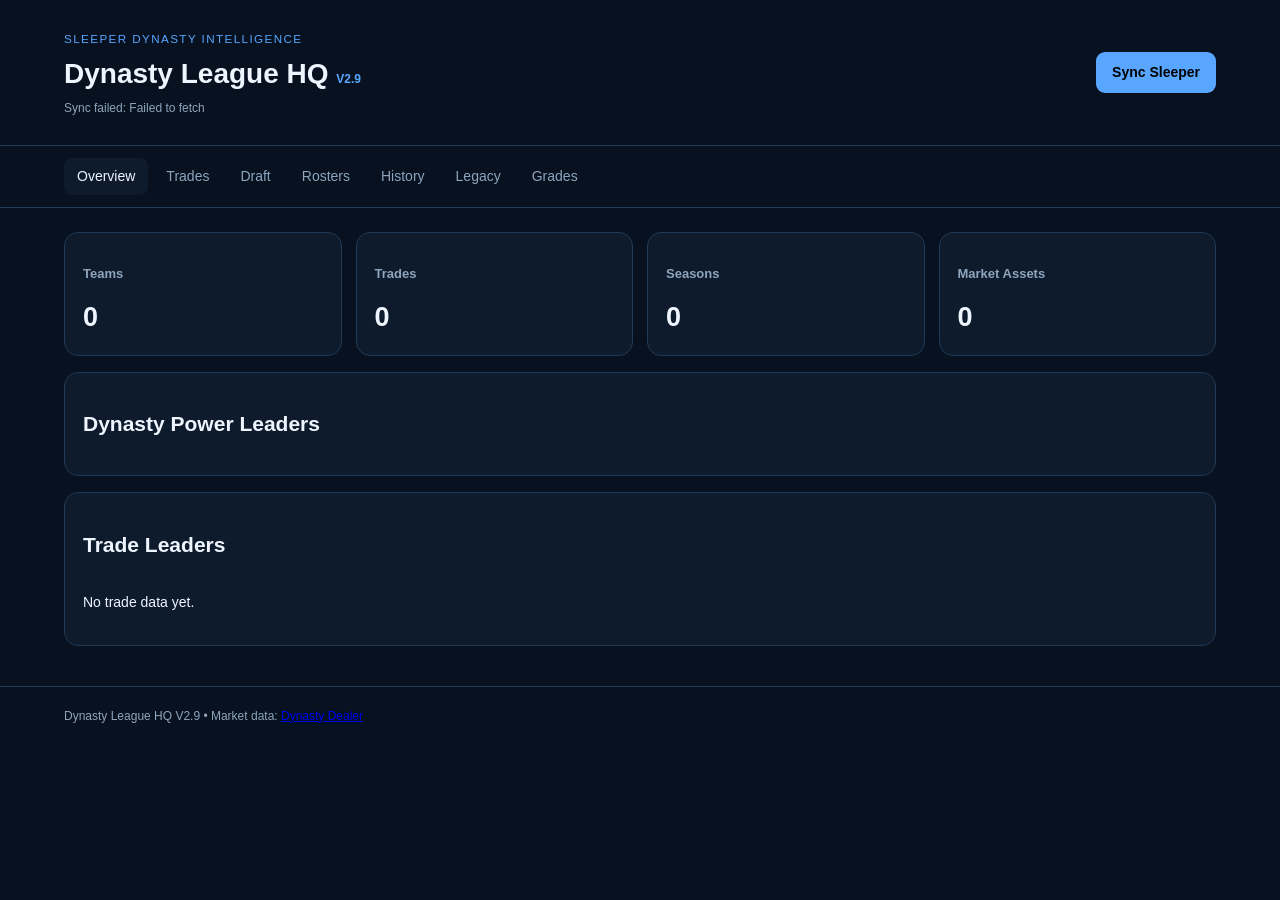
==== index.html @ b4f4b1c8 "Add files via upload" ====
<!doctype html>
<html lang="en">
<head>
<meta charset="utf-8">
<meta name="viewport" content="width=device-width,initial-scale=1">
<title>Dynasty League HQ — V2.9</title>
<link rel="stylesheet" href="styles.css?v=2.9">
</head>
<body>
<header>
  <div>
    <small>SLEEPER DYNASTY INTELLIGENCE</small>
    <h1>Dynasty League HQ <span>V2.9</span></h1>
    <div id="status">Ready to sync.</div>
  </div>
  <button id="sync">Sync Sleeper</button>
</header>
<nav>
  <button data-tab="overview">Overview</button>
  <button data-tab="trades">Trades</button>
  <button data-tab="draft">Draft</button>
  <button data-tab="rosters">Rosters</button>
  <button data-tab="history">History</button><button data-tab="legacy">Legacy</button>
  <button data-tab="grades">Grades</button>
</nav>
<main id="app"></main>
<footer>Dynasty League HQ V2.9 • Market data: <a href="https://www.dynastydealer.com/" target="_blank">Dynasty Dealer</a></footer>
<script src="app.js?v=2.9"></script>
</body>
</html>
---- styles.css ----
:root{--bg:#07111f;--panel:#0d1b2d;--line:#213a55;--text:#eef5ff;--muted:#8ea5bd;--accent:#58a6ff}*{box-sizing:border-box}body{margin:0;background:var(--bg);color:var(--text);font:14px/1.5 -apple-system,BlinkMacSystemFont,"Segoe UI",sans-serif}header{padding:28px 5%;display:flex;justify-content:space-between;align-items:center;border-bottom:1px solid var(--line)}small{color:var(--accent);letter-spacing:.12em}h1{margin:4px 0}h1 span{font-size:12px;color:var(--accent)}#status,.muted{color:var(--muted);font-size:12px}button{font:inherit}#sync{background:var(--accent);border:0;border-radius:9px;padding:10px 16px;font-weight:800}nav{display:flex;gap:5px;padding:12px 5%;overflow:auto;border-bottom:1px solid var(--line)}nav button{background:transparent;border:0;color:var(--muted);padding:8px 13px;border-radius:8px}nav button.active{background:var(--panel);color:var(--text)}main{max-width:1280px;margin:auto;padding:24px 5%}.grid{display:grid;grid-template-columns:repeat(4,1fr);gap:14px}.card,.panel,.trade{background:var(--panel);border:1px solid var(--line);border-radius:14px;padding:18px;margin-bottom:16px}.card h3{color:var(--muted);font-size:13px}.metric{font-size:27px;font-weight:800}.notice{background:#0b2137;border:1px solid #1c4568;border-radius:10px;padding:12px;margin:12px 0}.table{width:100%;border-collapse:collapse}.table th,.table td{padding:9px;border-bottom:1px solid var(--line);text-align:left}.table th{color:var(--muted);font-size:11px}.sides{display:grid;grid-template-columns:1fr 1fr;gap:14px}.side{background:#091827;border:1px solid var(--line);border-radius:12px;padding:15px}.side h3{display:flex;justify-content:space-between;margin-top:0}.grade{padding:5px 9px;border-radius:8px;background:#17334d;font-weight:900}.asset{display:flex;justify-content:space-between;padding:6px 0;border-bottom:1px solid #152b41}.label{font-size:11px;color:var(--muted);text-transform:uppercase;margin-top:12px}.bar{height:7px;background:#14283c;border-radius:99px;margin-top:12px}.bar i{display:block;height:100%;background:var(--accent);border-radius:99px}.pill{border:1px solid #31516e;border-radius:99px;padding:3px 8px;font-size:11px;color:#b9cee3}footer{border-top:1px solid var(--line);padding:20px 5%;color:var(--muted);font-size:12px}@media(max-width:800px){.grid{grid-template-columns:1fr 1fr}.sides{grid-template-columns:1fr}}@media(max-width:500px){.grid{grid-template-columns:1fr}}

/* V2.3 analytics */
.rank-grid{display:grid;grid-template-columns:repeat(auto-fit,minmax(220px,1fr));gap:14px;margin-top:14px}
.rank-card{border:1px solid #2a3342;border-radius:14px;padding:16px;background:#111720}
.rank-num{font-size:12px;color:#8fa0b8;text-transform:uppercase;letter-spacing:.08em}
.rank-score{font-size:30px;font-weight:800;margin:5px 0}
.trade-summary{display:grid;grid-template-columns:1fr auto 1fr;gap:14px;align-items:stretch;margin-top:14px}
.trade-arrow{display:flex;align-items:center;justify-content:center;font-size:22px;color:#7f8da3}
.summary-box{border:1px solid #2a3342;border-radius:12px;padding:13px;background:#0f151d}
.summary-title{display:flex;justify-content:space-between;gap:8px;align-items:center}
.summary-stat{display:flex;justify-content:space-between;margin-top:8px;color:#b8c3d2}
.delta-pos{color:#65d48a}.delta-neg{color:#ff7d7d}
.explain{margin-top:12px;padding:10px 12px;border-radius:10px;background:#0c1219;color:#b8c3d2;font-size:13px}
.power-table{width:100%;border-collapse:collapse;margin-top:10px}
.power-table th,.power-table td{padding:10px;border-bottom:1px solid #27303d;text-align:left}
.power-table th{color:#8fa0b8;font-size:12px;text-transform:uppercase}
@media(max-width:720px){.trade-summary{grid-template-columns:1fr}.trade-arrow{transform:rotate(90deg)}}


/* V2.3.1 — visible trade explanation block */
.explain{
  display:block !important;
  margin-top:14px !important;
  margin-bottom:10px !important;
  padding:14px 15px !important;
  border:1px solid #3a4658 !important;
  border-radius:12px !important;
  background:#141c27 !important;
  color:#eef3f8 !important;
  font-size:14px !important;
  line-height:1.55 !important;
}
.explain::before{
  content:"WHY THIS GRADE";
  display:block;
  margin-bottom:7px;
  font-size:10px;
  font-weight:900;
  letter-spacing:.11em;
  color:#92a6bf;
}


/* V2.4 — roster intelligence */
.team-rankings{display:grid;grid-template-columns:repeat(auto-fit,minmax(240px,1fr));gap:14px}
.team-card{border:1px solid #2b3748;border-radius:14px;background:#101722;padding:16px}
.team-card h3{margin:0 0 4px;display:flex;justify-content:space-between;gap:10px;align-items:center}
.team-score{font-size:30px;font-weight:900;margin:8px 0}
.window{display:inline-block;border:1px solid #3a4c61;border-radius:999px;padding:3px 8px;font-size:11px;color:#b8c8da}
.analytics-grid{display:grid;grid-template-columns:repeat(4,1fr);gap:10px;margin-top:12px}
.analytics-stat{border:1px solid #263243;border-radius:10px;padding:10px;background:#0c131c}
.analytics-stat span{display:block;color:#8fa0b8;font-size:11px;text-transform:uppercase;letter-spacing:.05em}
.analytics-stat b{display:block;margin-top:3px;font-size:16px}
.pos-grid{display:grid;grid-template-columns:repeat(4,1fr);gap:8px;margin-top:12px}
.pos-box{border:1px solid #283545;border-radius:10px;padding:10px;background:#0c131c}
.pos-box strong{display:block;font-size:15px}.pos-box small{color:#8fa0b8}
.strength{color:#65d48a}.weakness{color:#ff8d8d}.neutral{color:#b9c5d4}
.rec{margin-top:12px;border-left:3px solid #4d6a89;padding:10px 12px;background:#0c131c;border-radius:0 9px 9px 0;color:#c8d3df}
.capital-row{display:flex;justify-content:space-between;gap:10px;padding:7px 0;border-bottom:1px solid #24303f}
.capital-chip{display:inline-block;border:1px solid #34475d;border-radius:999px;padding:2px 7px;font-size:11px;margin:2px;color:#b9c9da}
.power-rank{font-size:12px;color:#8fa0b8;text-transform:uppercase;letter-spacing:.07em}
@media(max-width:900px){.analytics-grid,.pos-grid{grid-template-columns:repeat(2,1fr)}}
@media(max-width:520px){.analytics-grid,.pos-grid{grid-template-columns:1fr}}


/* V2.5 — Draft Intelligence */
.draft-board{display:grid;gap:12px}
.draft-pick{border:1px solid #2b3748;border-radius:14px;background:#101722;padding:15px}
.draft-head{display:flex;justify-content:space-between;gap:10px;align-items:flex-start}
.draft-head h3{margin:0}
.pick-badge{display:inline-block;border:1px solid #3a4e65;border-radius:999px;padding:3px 8px;font-size:11px;color:#b9cadb}
.draft-grade{font-size:22px;font-weight:900}
.draft-metrics{display:grid;grid-template-columns:repeat(4,1fr);gap:8px;margin-top:12px}
.draft-metric{background:#0c131c;border:1px solid #263243;border-radius:10px;padding:9px}
.draft-metric small{display:block;color:#8fa0b8;text-transform:uppercase;font-size:10px}
.draft-metric b{display:block;margin-top:3px}
.draft-note{margin-top:10px;padding:10px 12px;background:#0c131c;border-left:3px solid #486787;border-radius:0 9px 9px 0;color:#c7d2df}
.draft-summary-grid{display:grid;grid-template-columns:repeat(auto-fit,minmax(220px,1fr));gap:12px}
.draft-summary-card{background:#101722;border:1px solid #2b3748;border-radius:14px;padding:15px}
.draft-summary-card h3{margin:0 0 6px}
.draft-rank{font-size:11px;color:#8fa0b8;text-transform:uppercase}
.draft-score{font-size:28px;font-weight:900}
@media(max-width:800px){.draft-metrics{grid-template-columns:repeat(2,1fr)}}
@media(max-width:500px){.draft-metrics{grid-template-columns:1fr}}


/* V2.6 — League Legacy & Manager Analytics */
.legacy-grid{display:grid;grid-template-columns:repeat(auto-fit,minmax(250px,1fr));gap:14px}
.legacy-card{background:#101722;border:1px solid #2b3748;border-radius:14px;padding:16px}
.legacy-card h3{margin:2px 0 8px}
.legacy-rank{font-size:11px;color:#8fa0b8;text-transform:uppercase;letter-spacing:.08em}
.legacy-score{font-size:34px;font-weight:900;line-height:1}
.legacy-components{display:grid;grid-template-columns:repeat(4,1fr);gap:7px;margin-top:12px}
.legacy-component{background:#0c131c;border:1px solid #263243;border-radius:9px;padding:8px;text-align:center}
.legacy-component small{display:block;color:#8fa0b8;font-size:9px;text-transform:uppercase}
.legacy-component b{display:block;margin-top:2px}
.awards{display:grid;grid-template-columns:repeat(auto-fit,minmax(210px,1fr));gap:12px}
.award{background:#101722;border:1px solid #2b3748;border-radius:14px;padding:15px}
.award-label{font-size:10px;color:#8fa0b8;text-transform:uppercase;letter-spacing:.08em}
.award-name{font-size:18px;font-weight:800;margin-top:4px}
.record-table{width:100%;border-collapse:collapse}.record-table th,.record-table td{padding:9px;border-bottom:1px solid #27303d;text-align:left}.record-table th{font-size:11px;color:#8fa0b8;text-transform:uppercase}
.manager-detail{margin-top:10px;padding:10px;background:#0c131c;border-radius:10px;color:#c5d0dc}
@media(max-width:700px){.legacy-components{grid-template-columns:repeat(2,1fr)}}

/* V2.7 */
.filter-bar{display:flex;gap:10px;flex-wrap:wrap;margin:12px 0 18px}.filter-bar select,.filter-bar button{background:#0c131c;color:#eef5ff;border:1px solid #314156;border-radius:9px;padding:9px}.team-selector{display:flex;gap:8px;overflow-x:auto;padding:4px 0 14px}.team-select-btn{min-width:145px;text-align:left;background:#101722!important;color:#eef5ff!important;border:1px solid #2b3748!important;border-radius:12px!important;padding:11px!important}.team-select-btn.active{border-color:#58a6ff!important;background:#12233a!important}.team-select-btn small{display:block;color:#8fa0b8}.team-detail{background:#0d1b2d;border:1px solid #2b3748;border-radius:14px;padding:18px}.position-rank{display:flex;justify-content:space-between;gap:10px;padding:10px 0;border-bottom:1px solid #263243}.position-label{font-weight:800}.position-desc{color:#8fa0b8;font-size:12px}.win-score{font-size:36px;font-weight:900}.outlook-box{margin-top:14px;border:1px solid #314156;border-radius:12px;padding:13px;background:#0c131c}.filter-count{color:#8fa0b8;font-size:12px}

/* V2.8 Player Intelligence */
.data-health{display:grid;grid-template-columns:repeat(auto-fit,minmax(180px,1fr));gap:10px;margin:12px 0 18px}.data-health-card{background:#0c131c;border:1px solid #293646;border-radius:11px;padding:11px}.data-health-card small{display:block;color:#8fa0b8;text-transform:uppercase;font-size:10px}.data-health-card b{display:block;margin-top:4px}.player-intel-table{width:100%;border-collapse:collapse}.player-intel-table th,.player-intel-table td{padding:9px;border-bottom:1px solid #27303d;text-align:left}.player-intel-table th{font-size:11px;color:#8fa0b8;text-transform:uppercase}.role-chip{display:inline-block;border:1px solid #384a60;border-radius:999px;padding:2px 7px;font-size:11px}.tier-elite{color:#65d48a}.tier-starter{color:#9bc2ff}.tier-flex{color:#e7ce83}.tier-depth{color:#a6b2c2}.tier-fringe{color:#ff9090}.source-note{font-size:12px;color:#8fa0b8;margin-top:8px}

/* V2.8.1 */
.rank-gate-note{margin-top:10px;padding:10px 12px;border:1px solid #324359;border-radius:10px;background:#0b141f;color:#aebed0}
.api-setup{background:#111a25;border:1px solid #34465c;border-radius:12px;padding:14px;margin-top:14px}
.api-setup code{color:#9fc6ff}

/* V2.9 Full Player Intelligence */
.coverage-grid{display:grid;grid-template-columns:repeat(auto-fit,minmax(170px,1fr));gap:10px;margin:12px 0}
.coverage-card{background:#0c131c;border:1px solid #2c394a;border-radius:10px;padding:10px}
.coverage-card small{display:block;color:#8fa0b8;font-size:10px;text-transform:uppercase}
.coverage-card b{display:block;margin-top:3px;font-size:17px}
.ecr-chip{display:inline-block;border:1px solid #40516a;border-radius:999px;padding:2px 7px;font-size:11px;color:#b7cae0}
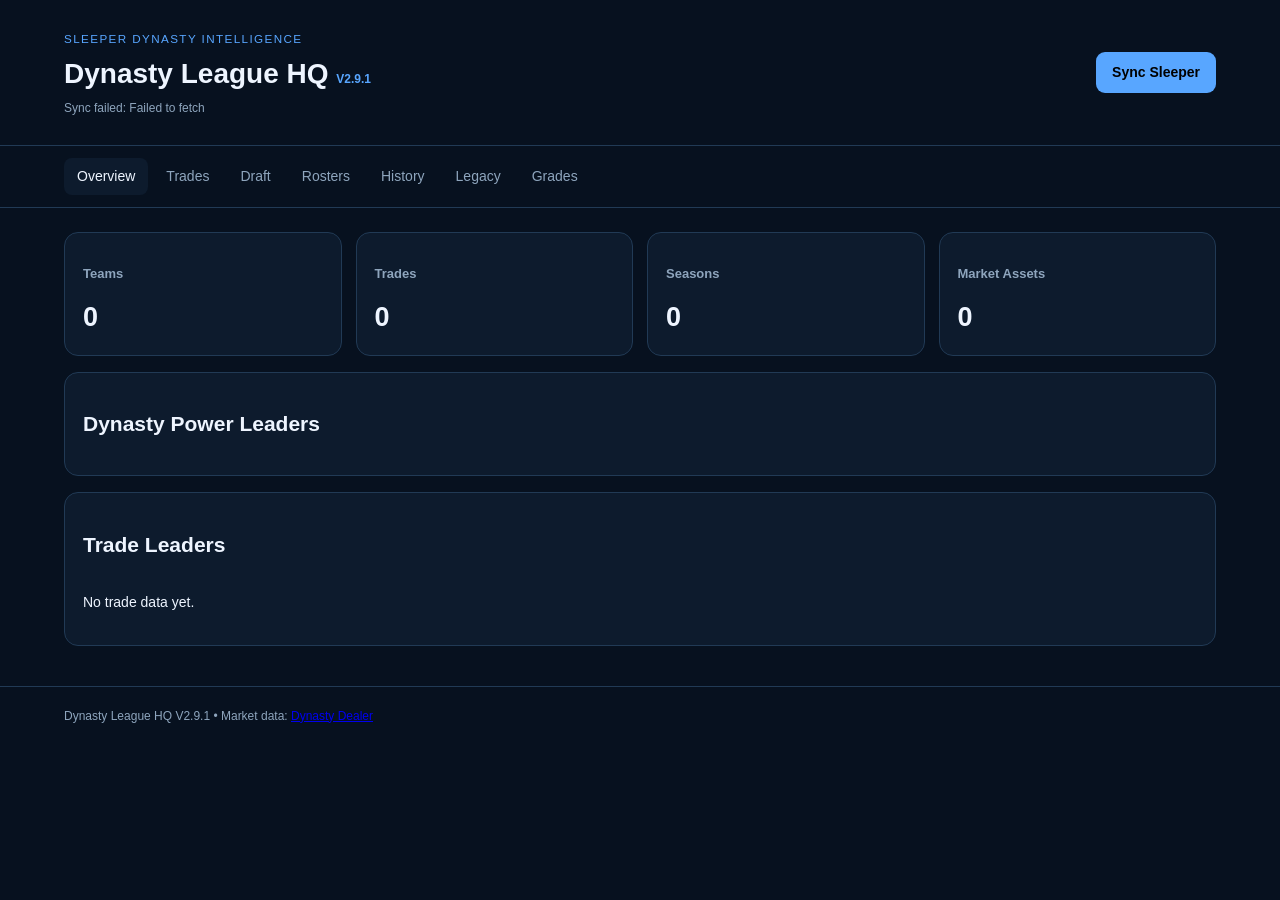
==== commit bc0745a1: "Add files via upload" ====
--- a/index.html
+++ b/index.html
@@ -3,14 +3,14 @@
 <head>
 <meta charset="utf-8">
 <meta name="viewport" content="width=device-width,initial-scale=1">
-<title>Dynasty League HQ — V2.9</title>
-<link rel="stylesheet" href="styles.css?v=2.9">
+<title>Dynasty League HQ — V2.9.1</title>
+<link rel="stylesheet" href="styles.css?v=2.9.1">
 </head>
 <body>
 <header>
   <div>
     <small>SLEEPER DYNASTY INTELLIGENCE</small>
-    <h1>Dynasty League HQ <span>V2.9</span></h1>
+    <h1>Dynasty League HQ <span>V2.9.1</span></h1>
     <div id="status">Ready to sync.</div>
   </div>
   <button id="sync">Sync Sleeper</button>
@@ -24,7 +24,7 @@
   <button data-tab="grades">Grades</button>
 </nav>
 <main id="app"></main>
-<footer>Dynasty League HQ V2.9 • Market data: <a href="https://www.dynastydealer.com/" target="_blank">Dynasty Dealer</a></footer>
-<script src="app.js?v=2.9"></script>
+<footer>Dynasty League HQ V2.9.1 • Market data: <a href="https://www.dynastydealer.com/" target="_blank">Dynasty Dealer</a></footer>
+<script src="app.js?v=2.9.1"></script>
 </body>
 </html>
--- a/styles.css
+++ b/styles.css
@@ -120,3 +120,7 @@
 .coverage-card small{display:block;color:#8fa0b8;font-size:10px;text-transform:uppercase}
 .coverage-card b{display:block;margin-top:3px;font-size:17px}
 .ecr-chip{display:inline-block;border:1px solid #40516a;border-radius:999px;padding:2px 7px;font-size:11px;color:#b7cae0}
+
+/* V2.9.1 coverage calibration */
+.coverage-warning{margin:10px 0;padding:11px 12px;border:1px solid #5b4930;border-radius:10px;background:#1b1710;color:#e7d7b8}
+.coverage-good{margin:10px 0;padding:11px 12px;border:1px solid #28533a;border-radius:10px;background:#0e1b14;color:#bfe3ca}
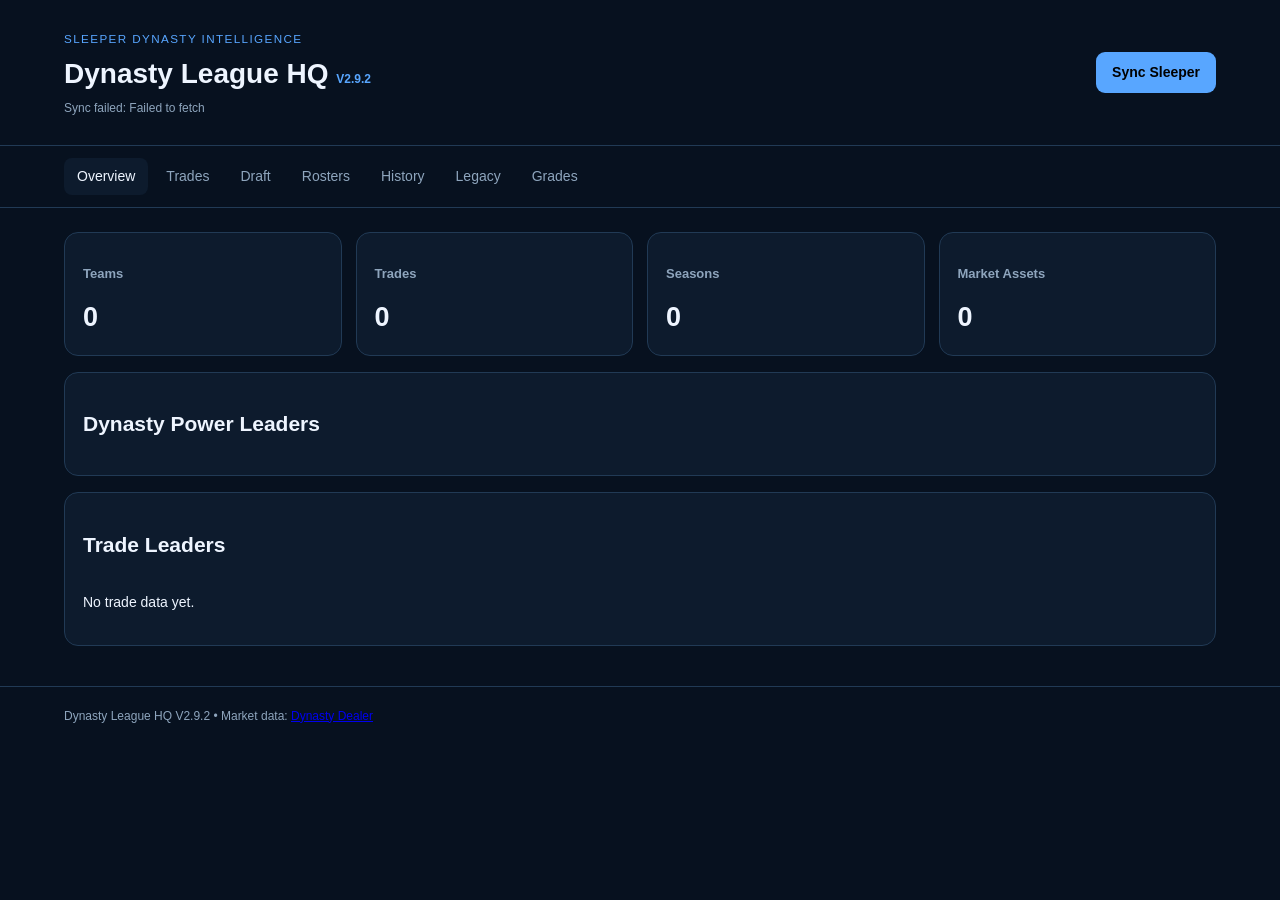
==== commit a9779142: "Add files via upload" ====
--- a/index.html
+++ b/index.html
@@ -3,14 +3,14 @@
 <head>
 <meta charset="utf-8">
 <meta name="viewport" content="width=device-width,initial-scale=1">
-<title>Dynasty League HQ — V2.9.1</title>
-<link rel="stylesheet" href="styles.css?v=2.9.1">
+<title>Dynasty League HQ — V2.9.2</title>
+<link rel="stylesheet" href="styles.css?v=2.9.2">
 </head>
 <body>
 <header>
   <div>
     <small>SLEEPER DYNASTY INTELLIGENCE</small>
-    <h1>Dynasty League HQ <span>V2.9.1</span></h1>
+    <h1>Dynasty League HQ <span>V2.9.2</span></h1>
     <div id="status">Ready to sync.</div>
   </div>
   <button id="sync">Sync Sleeper</button>
@@ -24,7 +24,7 @@
   <button data-tab="grades">Grades</button>
 </nav>
 <main id="app"></main>
-<footer>Dynasty League HQ V2.9.1 • Market data: <a href="https://www.dynastydealer.com/" target="_blank">Dynasty Dealer</a></footer>
-<script src="app.js?v=2.9.1"></script>
+<footer>Dynasty League HQ V2.9.2 • Market data: <a href="https://www.dynastydealer.com/" target="_blank">Dynasty Dealer</a></footer>
+<script src="app.js?v=2.9.2"></script>
 </body>
 </html>
--- a/styles.css
+++ b/styles.css
@@ -124,3 +124,13 @@
 /* V2.9.1 coverage calibration */
 .coverage-warning{margin:10px 0;padding:11px 12px;border:1px solid #5b4930;border-radius:10px;background:#1b1710;color:#e7d7b8}
 .coverage-good{margin:10px 0;padding:11px 12px;border:1px solid #28533a;border-radius:10px;background:#0e1b14;color:#bfe3ca}
+
+/* V2.9.2 League Intelligence + Confidence */
+.confidence-chip{display:inline-block;border-radius:999px;padding:3px 8px;font-size:11px;border:1px solid #40516a}
+.conf-a{color:#69d58f;border-color:#2e6a47}.conf-b{color:#9cc7ff;border-color:#365d83}.conf-c{color:#e7ce83;border-color:#765f28}.conf-d{color:#ff9a9a;border-color:#754040}
+.confidence-panel{margin-top:12px;border:1px solid #314156;border-radius:12px;padding:12px;background:#0c131c}
+.coverage-breakdown{display:grid;grid-template-columns:repeat(4,1fr);gap:8px;margin-top:10px}
+.coverage-breakdown div{border:1px solid #2b3748;border-radius:9px;padding:8px;text-align:center}
+.coverage-breakdown small{display:block;color:#8fa0b8;font-size:10px;text-transform:uppercase}
+.coverage-breakdown b{display:block;margin-top:2px}
+@media(max-width:650px){.coverage-breakdown{grid-template-columns:repeat(2,1fr)}}
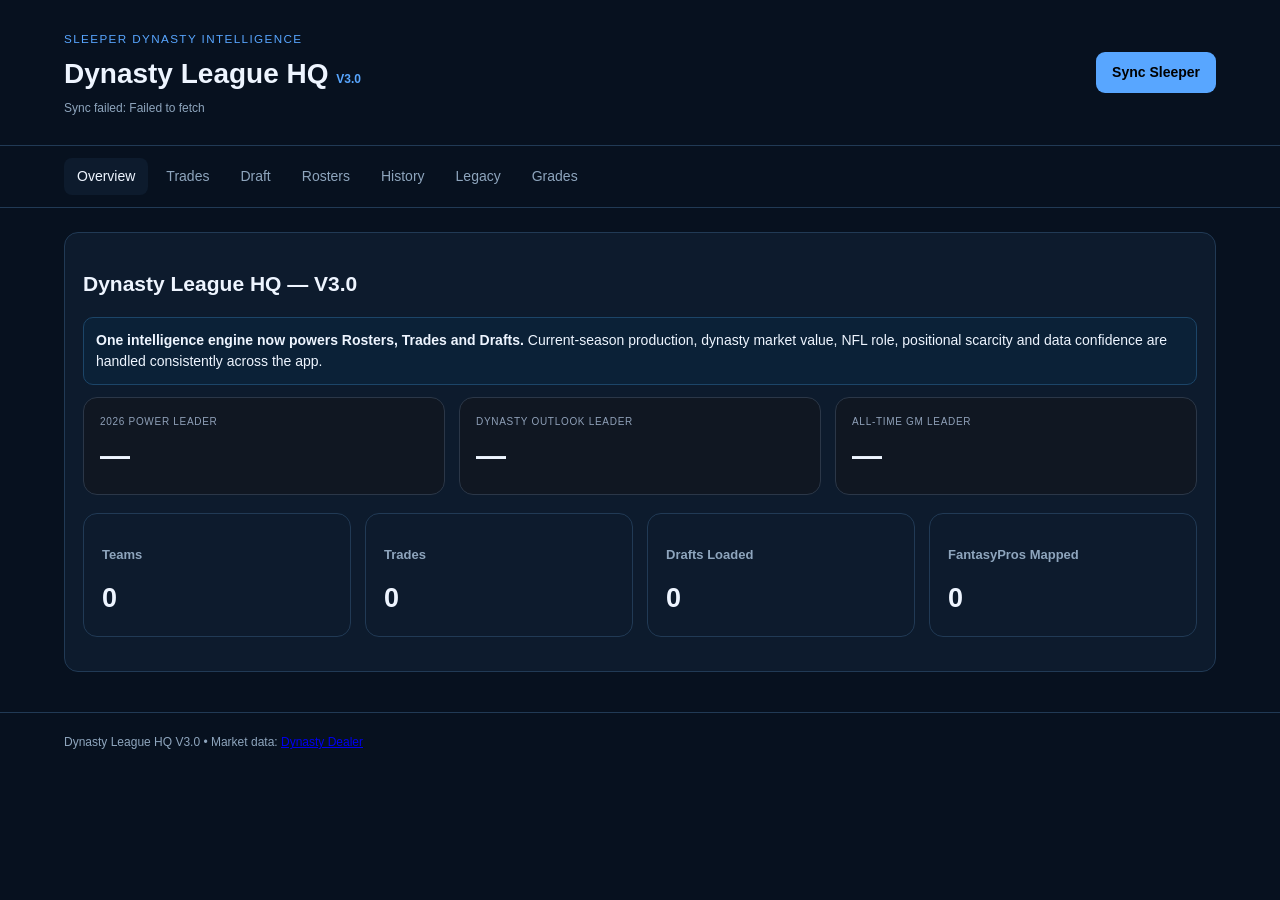
==== commit 6543b542: "Add files via upload" ====
--- a/index.html
+++ b/index.html
@@ -3,14 +3,14 @@
 <head>
 <meta charset="utf-8">
 <meta name="viewport" content="width=device-width,initial-scale=1">
-<title>Dynasty League HQ — V2.9.2</title>
-<link rel="stylesheet" href="styles.css?v=2.9.2">
+<title>Dynasty League HQ — V3.0</title>
+<link rel="stylesheet" href="styles.css?v=3.0">
 </head>
 <body>
 <header>
   <div>
     <small>SLEEPER DYNASTY INTELLIGENCE</small>
-    <h1>Dynasty League HQ <span>V2.9.2</span></h1>
+    <h1>Dynasty League HQ <span>V3.0</span></h1>
     <div id="status">Ready to sync.</div>
   </div>
   <button id="sync">Sync Sleeper</button>
@@ -24,7 +24,7 @@
   <button data-tab="grades">Grades</button>
 </nav>
 <main id="app"></main>
-<footer>Dynasty League HQ V2.9.2 • Market data: <a href="https://www.dynastydealer.com/" target="_blank">Dynasty Dealer</a></footer>
-<script src="app.js?v=2.9.2"></script>
+<footer>Dynasty League HQ V3.0 • Market data: <a href="https://www.dynastydealer.com/" target="_blank">Dynasty Dealer</a></footer>
+<script src="app.js?v=3.0"></script>
 </body>
 </html>
--- a/styles.css
+++ b/styles.css
@@ -134,3 +134,17 @@
 .coverage-breakdown small{display:block;color:#8fa0b8;font-size:10px;text-transform:uppercase}
 .coverage-breakdown b{display:block;margin-top:2px}
 @media(max-width:650px){.coverage-breakdown{grid-template-columns:repeat(2,1fr)}}
+
+/* V3.0 — Unified Intelligence */
+.hero-grid{display:grid;grid-template-columns:repeat(auto-fit,minmax(220px,1fr));gap:14px;margin-bottom:18px}
+.hero-card{background:#101722;border:1px solid #2b3748;border-radius:14px;padding:16px}
+.hero-card small{display:block;color:#8fa0b8;text-transform:uppercase;font-size:10px;letter-spacing:.07em}
+.hero-card .big{font-size:30px;font-weight:900;margin-top:4px}
+.engine-pill{display:inline-block;border:1px solid #42617e;border-radius:999px;padding:3px 8px;font-size:11px;color:#b9d1e8}
+.score-stack{display:grid;grid-template-columns:repeat(3,1fr);gap:8px;margin-top:12px}
+.score-stack div{background:#0c131c;border:1px solid #293646;border-radius:10px;padding:9px}
+.score-stack small{display:block;color:#8fa0b8;font-size:10px;text-transform:uppercase}
+.score-stack b{display:block;margin-top:3px}
+.unified-table{width:100%;border-collapse:collapse}.unified-table th,.unified-table td{padding:9px;border-bottom:1px solid #27303d;text-align:left}.unified-table th{font-size:11px;color:#8fa0b8;text-transform:uppercase}
+.trade-intel-note{margin-top:8px;padding:9px 11px;border-radius:9px;background:#0c131c;color:#b9c7d5}
+@media(max-width:650px){.score-stack{grid-template-columns:1fr}}
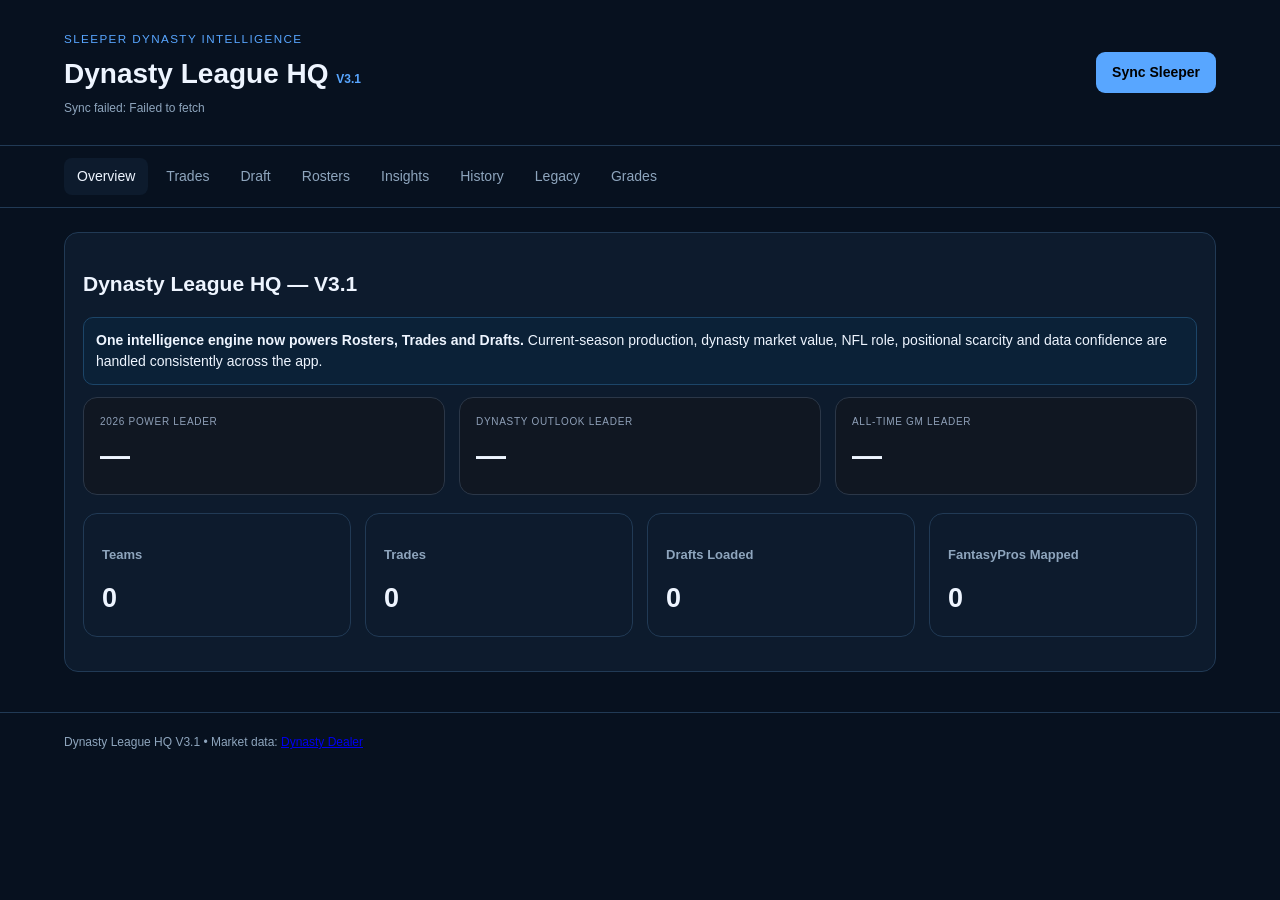
==== commit c502f66b: "Add files via upload" ====
--- a/index.html
+++ b/index.html
@@ -3,14 +3,14 @@
 <head>
 <meta charset="utf-8">
 <meta name="viewport" content="width=device-width,initial-scale=1">
-<title>Dynasty League HQ — V3.0</title>
-<link rel="stylesheet" href="styles.css?v=3.0">
+<title>Dynasty League HQ — V3.1</title>
+<link rel="stylesheet" href="styles.css?v=3.1">
 </head>
 <body>
 <header>
   <div>
     <small>SLEEPER DYNASTY INTELLIGENCE</small>
-    <h1>Dynasty League HQ <span>V3.0</span></h1>
+    <h1>Dynasty League HQ <span>V3.1</span></h1>
     <div id="status">Ready to sync.</div>
   </div>
   <button id="sync">Sync Sleeper</button>
@@ -19,12 +19,12 @@
   <button data-tab="overview">Overview</button>
   <button data-tab="trades">Trades</button>
   <button data-tab="draft">Draft</button>
-  <button data-tab="rosters">Rosters</button>
+  <button data-tab="rosters">Rosters</button><button data-tab="insights">Insights</button>
   <button data-tab="history">History</button><button data-tab="legacy">Legacy</button>
   <button data-tab="grades">Grades</button>
 </nav>
 <main id="app"></main>
-<footer>Dynasty League HQ V3.0 • Market data: <a href="https://www.dynastydealer.com/" target="_blank">Dynasty Dealer</a></footer>
-<script src="app.js?v=3.0"></script>
+<footer>Dynasty League HQ V3.1 • Market data: <a href="https://www.dynastydealer.com/" target="_blank">Dynasty Dealer</a></footer>
+<script src="app.js?v=3.1"></script>
 </body>
 </html>
--- a/styles.css
+++ b/styles.css
@@ -148,3 +148,14 @@
 .unified-table{width:100%;border-collapse:collapse}.unified-table th,.unified-table td{padding:9px;border-bottom:1px solid #27303d;text-align:left}.unified-table th{font-size:11px;color:#8fa0b8;text-transform:uppercase}
 .trade-intel-note{margin-top:8px;padding:9px 11px;border-radius:9px;background:#0c131c;color:#b9c7d5}
 @media(max-width:650px){.score-stack{grid-template-columns:1fr}}
+
+/* V3.1 League Insights */
+.insight-grid{display:grid;grid-template-columns:repeat(auto-fit,minmax(260px,1fr));gap:12px}
+.insight-card{background:#0c131c;border:1px solid #2d3b4d;border-radius:13px;padding:14px}
+.insight-card h3{margin:0 0 8px}.insight-card p{margin:5px 0}
+.insight-kicker{font-size:10px;text-transform:uppercase;letter-spacing:.09em;color:#8fa0b8}
+.insight-tag{display:inline-block;border:1px solid #40516a;border-radius:999px;padding:3px 8px;margin:3px 3px 0 0;font-size:11px}
+.partner-row{display:grid;grid-template-columns:1fr auto 1fr;gap:10px;align-items:center;border-top:1px solid #283544;padding:10px 0}
+.super-grid{display:grid;grid-template-columns:repeat(auto-fit,minmax(180px,1fr));gap:10px}
+.super-card{background:#101722;border:1px solid #2c394a;border-radius:12px;padding:12px}
+.super-card small{display:block;color:#8fa0b8;text-transform:uppercase;font-size:10px}.super-card b{display:block;margin-top:5px}
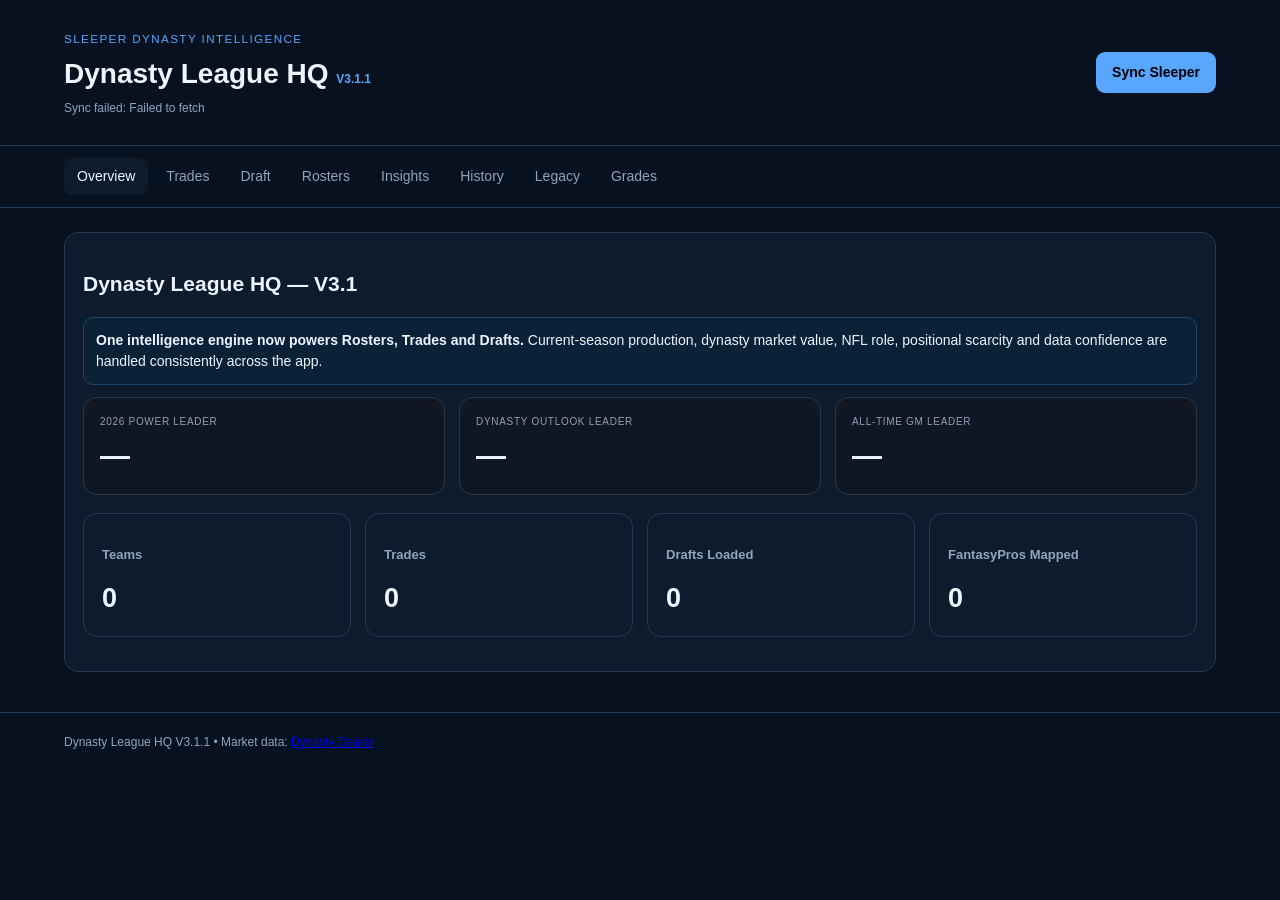
==== commit b0524502: "Add files via upload" ====
--- a/index.html
+++ b/index.html
@@ -3,14 +3,14 @@
 <head>
 <meta charset="utf-8">
 <meta name="viewport" content="width=device-width,initial-scale=1">
-<title>Dynasty League HQ — V3.1</title>
-<link rel="stylesheet" href="styles.css?v=3.1">
+<title>Dynasty League HQ — V3.1.1</title>
+<link rel="stylesheet" href="styles.css?v=3.1.1">
 </head>
 <body>
 <header>
   <div>
     <small>SLEEPER DYNASTY INTELLIGENCE</small>
-    <h1>Dynasty League HQ <span>V3.1</span></h1>
+    <h1>Dynasty League HQ <span>V3.1.1</span></h1>
     <div id="status">Ready to sync.</div>
   </div>
   <button id="sync">Sync Sleeper</button>
@@ -24,7 +24,7 @@
   <button data-tab="grades">Grades</button>
 </nav>
 <main id="app"></main>
-<footer>Dynasty League HQ V3.1 • Market data: <a href="https://www.dynastydealer.com/" target="_blank">Dynasty Dealer</a></footer>
-<script src="app.js?v=3.1"></script>
+<footer>Dynasty League HQ V3.1.1 • Market data: <a href="https://www.dynastydealer.com/" target="_blank">Dynasty Dealer</a></footer>
+<script src="app.js?v=3.1.1"></script>
 </body>
 </html>
--- a/styles.css
+++ b/styles.css
@@ -159,3 +159,6 @@
 .super-grid{display:grid;grid-template-columns:repeat(auto-fit,minmax(180px,1fr));gap:10px}
 .super-card{background:#101722;border:1px solid #2c394a;border-radius:12px;padding:12px}
 .super-card small{display:block;color:#8fa0b8;text-transform:uppercase;font-size:10px}.super-card b{display:block;margin-top:5px}
+
+/* V3.1.1 mobile performance */
+.loading-lite{padding:18px;text-align:center;color:#8fa0b8}.insight-card,.super-card,.card{content-visibility:auto;contain-intrinsic-size:220px}
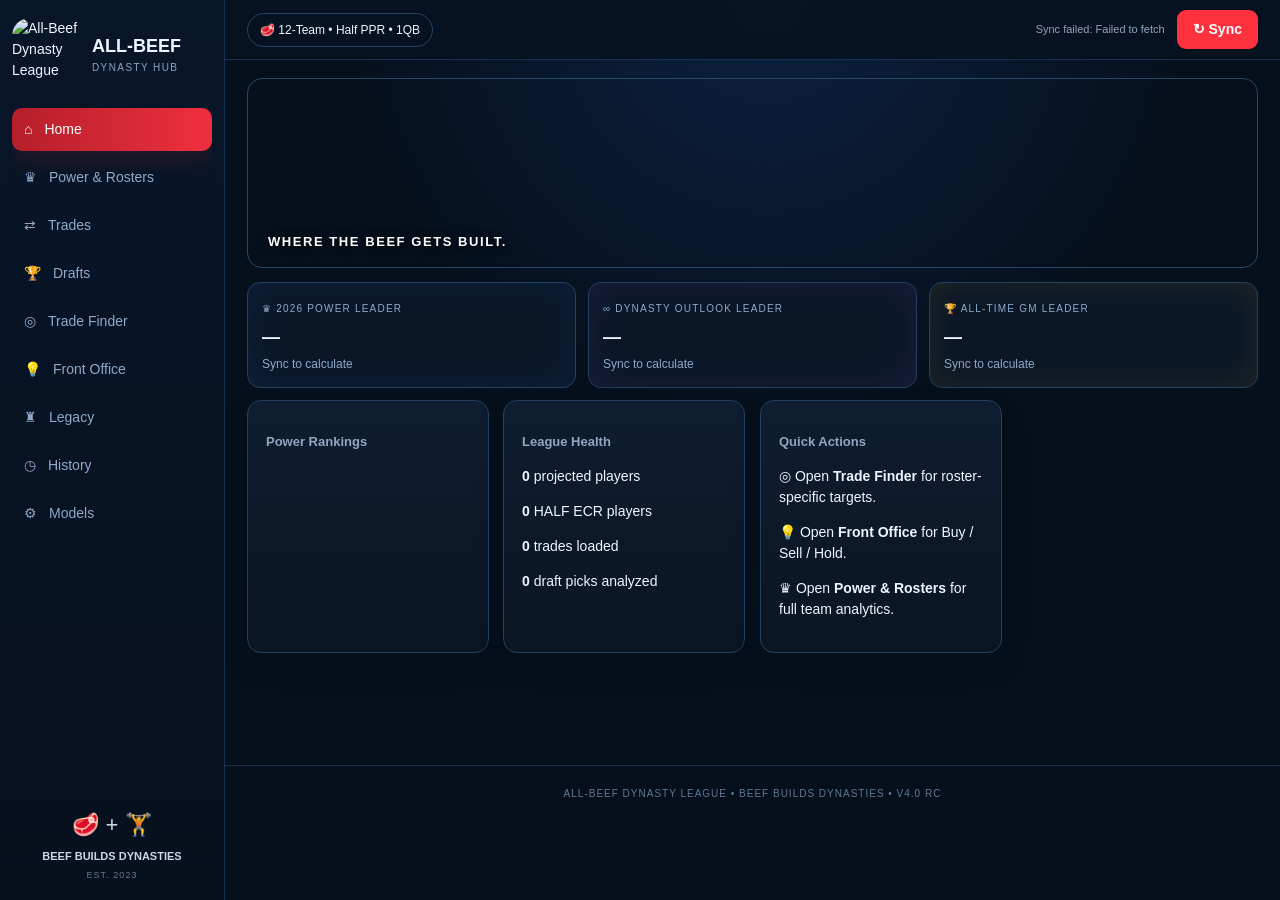
==== commit dc4a7c2e: "Add files via upload" ====
--- a/index.html
+++ b/index.html
@@ -2,29 +2,38 @@
 <html lang="en">
 <head>
 <meta charset="utf-8">
-<meta name="viewport" content="width=device-width,initial-scale=1">
-<title>Dynasty League HQ — V3.1.1</title>
-<link rel="stylesheet" href="styles.css?v=3.1.1">
+<meta name="viewport" content="width=device-width,initial-scale=1,viewport-fit=cover">
+<meta name="theme-color" content="#07111f">
+<title>All-Beef Dynasty Hub — V4.0 RC</title>
+<link rel="stylesheet" href="styles.css?v=4.0">
 </head>
 <body>
-<header>
-  <div>
-    <small>SLEEPER DYNASTY INTELLIGENCE</small>
-    <h1>Dynasty League HQ <span>V3.1.1</span></h1>
-    <div id="status">Ready to sync.</div>
-  </div>
-  <button id="sync">Sync Sleeper</button>
-</header>
-<nav>
-  <button data-tab="overview">Overview</button>
-  <button data-tab="trades">Trades</button>
-  <button data-tab="draft">Draft</button>
-  <button data-tab="rosters">Rosters</button><button data-tab="insights">Insights</button>
-  <button data-tab="history">History</button><button data-tab="legacy">Legacy</button>
-  <button data-tab="grades">Grades</button>
-</nav>
-<main id="app"></main>
-<footer>Dynasty League HQ V3.1.1 • Market data: <a href="https://www.dynastydealer.com/" target="_blank">Dynasty Dealer</a></footer>
-<script src="app.js?v=3.1.1"></script>
+<div class="app-shell">
+  <aside class="sidebar">
+    <div class="brand"><img src="assets/all-beef-logo.webp" alt="All-Beef Dynasty League"><div><b>ALL-BEEF</b><small>DYNASTY HUB</small></div></div>
+    <nav>
+      <button data-tab="overview">⌂ <span>Home</span></button>
+      <button data-tab="rosters">♛ <span>Power & Rosters</span></button>
+      <button data-tab="trades">⇄ <span>Trades</span></button>
+      <button data-tab="draft">🏆 <span>Drafts</span></button>
+      <button data-tab="tradefinder">◎ <span>Trade Finder</span></button>
+      <button data-tab="insights">💡 <span>Front Office</span></button>
+      <button data-tab="legacy">♜ <span>Legacy</span></button>
+      <button data-tab="history">◷ <span>History</span></button>
+      <button data-tab="grades">⚙ <span>Models</span></button>
+    </nav>
+    <div class="side-motto">🥩 + 🏋️<b>BEEF BUILDS DYNASTIES</b><small>EST. 2023</small></div>
+  </aside>
+  <section class="main-shell">
+    <header>
+      <div class="league-chip">🥩 12-Team • Half PPR • 1QB</div>
+      <div id="status">Ready to sync.</div>
+      <button id="sync">↻ Sync</button>
+    </header>
+    <main id="app"></main>
+    <footer>ALL-BEEF DYNASTY LEAGUE • BEEF BUILDS DYNASTIES • V4.0 RC</footer>
+  </section>
+</div>
+<script src="app.js?v=4.0"></script>
 </body>
-</html>
+</html>
--- a/styles.css
+++ b/styles.css
@@ -162,3 +162,24 @@
 
 /* V3.1.1 mobile performance */
 .loading-lite{padding:18px;text-align:center;color:#8fa0b8}.insight-card,.super-card,.card{content-visibility:auto;contain-intrinsic-size:220px}
+
+/* ===== V4.0 RC APP STORE UI ===== */
+:root{--bg:#06101d;--surface:#0b1727;--surface2:#101f32;--line:#203854;--text:#eef5ff;--muted:#91a6c0;--beef:#ff313f;--blue:#2f9bff;--gold:#ffb31a;--green:#28d17c;--purple:#b650ff}
+*{box-sizing:border-box}body{margin:0;background:radial-gradient(circle at 60% 0,#0b2140 0,#06101d 35%);color:var(--text);font-family:-apple-system,BlinkMacSystemFont,"SF Pro Display","Segoe UI",sans-serif}
+.app-shell{min-height:100vh;display:grid;grid-template-columns:225px 1fr}.sidebar{position:sticky;top:0;height:100vh;padding:18px 12px;background:linear-gradient(180deg,#081629,#07101d);border-right:1px solid #17304d;display:flex;flex-direction:column;z-index:20}
+.brand{display:flex;align-items:center;gap:8px;margin-bottom:18px}.brand img{width:72px;height:72px;object-fit:cover;border-radius:18px}.brand b{font-size:18px}.brand small{display:block;color:#8aa3c0;font-size:10px;letter-spacing:.14em}
+.sidebar nav{display:flex;flex-direction:column;gap:5px;border:0;padding:0}.sidebar nav button{width:100%;display:flex;gap:12px;align-items:center;border:0;background:transparent;color:#8fa9c8;padding:11px 12px;border-radius:10px;text-align:left;font-size:14px}.sidebar nav button.active{background:linear-gradient(90deg,#b51f2b,#ef2f3e);color:white;box-shadow:0 8px 24px #ff313f22}.sidebar nav button:hover{background:#10233a;color:white}
+.side-motto{margin-top:auto;text-align:center;color:#c9d8e9;font-size:22px}.side-motto b{display:block;font-size:11px;margin-top:7px}.side-motto small{display:block;color:#607994;font-size:9px;margin-top:4px}
+.main-shell{min-width:0}header{position:sticky;top:0;z-index:15;display:flex;align-items:center;gap:12px;padding:10px 22px;background:#071321e8;backdrop-filter:blur(16px);border-bottom:1px solid #18304d}header>div:first-child{margin-right:auto}header small,header h1{display:none}.league-chip{border:1px solid #264663;border-radius:999px;padding:7px 12px;font-size:12px}#status{color:#91a6c0;font-size:11px;white-space:nowrap;overflow:hidden;text-overflow:ellipsis;max-width:46vw}#sync{background:var(--beef);color:white;border:0;border-radius:9px;padding:9px 16px;font-weight:800}
+main{max-width:1320px;margin:0 auto;padding:18px 22px 80px}.panel{background:transparent!important;border:0!important;padding:0!important}.panel>h2{font-size:24px;margin:8px 0 14px}.card,.team-detail,.insight-card,.super-card,.analytics-stat,.data-health-card,.coverage-card{background:linear-gradient(180deg,#0e1d2f,#0a1523)!important;border:1px solid #23415f!important;box-shadow:0 12px 30px #0000001f}
+.notice{border:1px solid #21486b!important;background:#0c2137!important;border-radius:12px!important}.hero-art{height:190px;border:1px solid #284866;border-radius:15px;background:url("assets/all-beef-hero.webp") center/cover no-repeat;position:relative;overflow:hidden;margin-bottom:14px}.hero-art:after{content:"WHERE THE BEEF GETS BUILT.";position:absolute;left:20px;bottom:16px;font-size:13px;font-weight:900;letter-spacing:.12em;color:white;text-shadow:0 2px 10px #000}
+.v4-hero-grid{display:grid;grid-template-columns:repeat(3,1fr);gap:12px;margin:12px 0}.v4-leader{border:1px solid #23415f;border-radius:13px;padding:14px;background:#0b1727}.v4-leader.blue{box-shadow:inset 0 0 35px #118cff18}.v4-leader.purple{box-shadow:inset 0 0 35px #b650ff18}.v4-leader.gold{box-shadow:inset 0 0 35px #ffb31a18}.v4-leader small{color:#8fa9c8;text-transform:uppercase;font-size:10px}.v4-leader b{display:block;font-size:18px;margin-top:6px}.v4-leader em{display:block;font-style:normal;color:#8fa9c8;font-size:12px;margin-top:4px}
+.action-grid{display:grid;grid-template-columns:repeat(auto-fit,minmax(220px,1fr));gap:10px;margin:12px 0}.action-card{background:#0b1727;border:1px solid #23415f;border-radius:12px;padding:13px}.action-card small{color:#8fa9c8;text-transform:uppercase;font-size:10px}.action-card b{display:block;margin:5px 0}.player-action{display:flex;justify-content:space-between;gap:10px;padding:9px 0;border-bottom:1px solid #1e344c}.buy{color:#42dc8c}.sell{color:#ff6670}.hold{color:#ffd05b}.trade-idea{background:#0b1727;border:1px solid #23415f;border-radius:12px;padding:12px;margin:9px 0}.trade-idea small{color:#8fa9c8}.trade-idea b{display:block;margin:3px 0}.release-badge{display:inline-block;border:1px solid #ff4652;color:#ff7b84;border-radius:999px;padding:3px 8px;font-size:10px}
+.team-selector{display:flex!important;overflow-x:auto;gap:8px;padding-bottom:8px;scrollbar-width:none}.team-selector::-webkit-scrollbar{display:none}.team-selector button,.team-select-btn{flex:0 0 auto!important}
+footer{border-top:1px solid #17304d;color:#5f7895;text-align:center;padding:20px;font-size:10px;letter-spacing:.1em}
+@media(max-width:760px){
+ .app-shell{display:block}.sidebar{position:fixed;left:0;right:0;bottom:0;top:auto;height:68px;padding:5px 7px;background:#071321f5;border:0;border-top:1px solid #23415f;display:block;z-index:50}.brand,.side-motto{display:none}.sidebar nav{height:100%;display:grid;grid-template-columns:repeat(5,1fr);gap:2px}.sidebar nav button{padding:5px 2px;display:flex;flex-direction:column;justify-content:center;gap:2px;text-align:center;font-size:17px}.sidebar nav button span{font-size:9px}.sidebar nav button:nth-child(n+6){display:none}.sidebar nav button.active{box-shadow:none;background:#9e1f2a}
+ header{padding:9px 12px}.league-chip{font-size:10px;padding:6px 8px}#status{display:none}#sync{padding:8px 11px}
+ main{padding:12px 12px 92px}.hero-art{height:150px}.v4-hero-grid{grid-template-columns:1fr}.panel>h2{font-size:21px}.grid,.analytics-grid,.data-health,.coverage-grid,.insight-grid,.super-grid{grid-template-columns:1fr!important}
+ .team-detail{padding:14px!important}.player-intel-table{font-size:11px}.player-intel-table th,.player-intel-table td{padding:7px!important}
+}
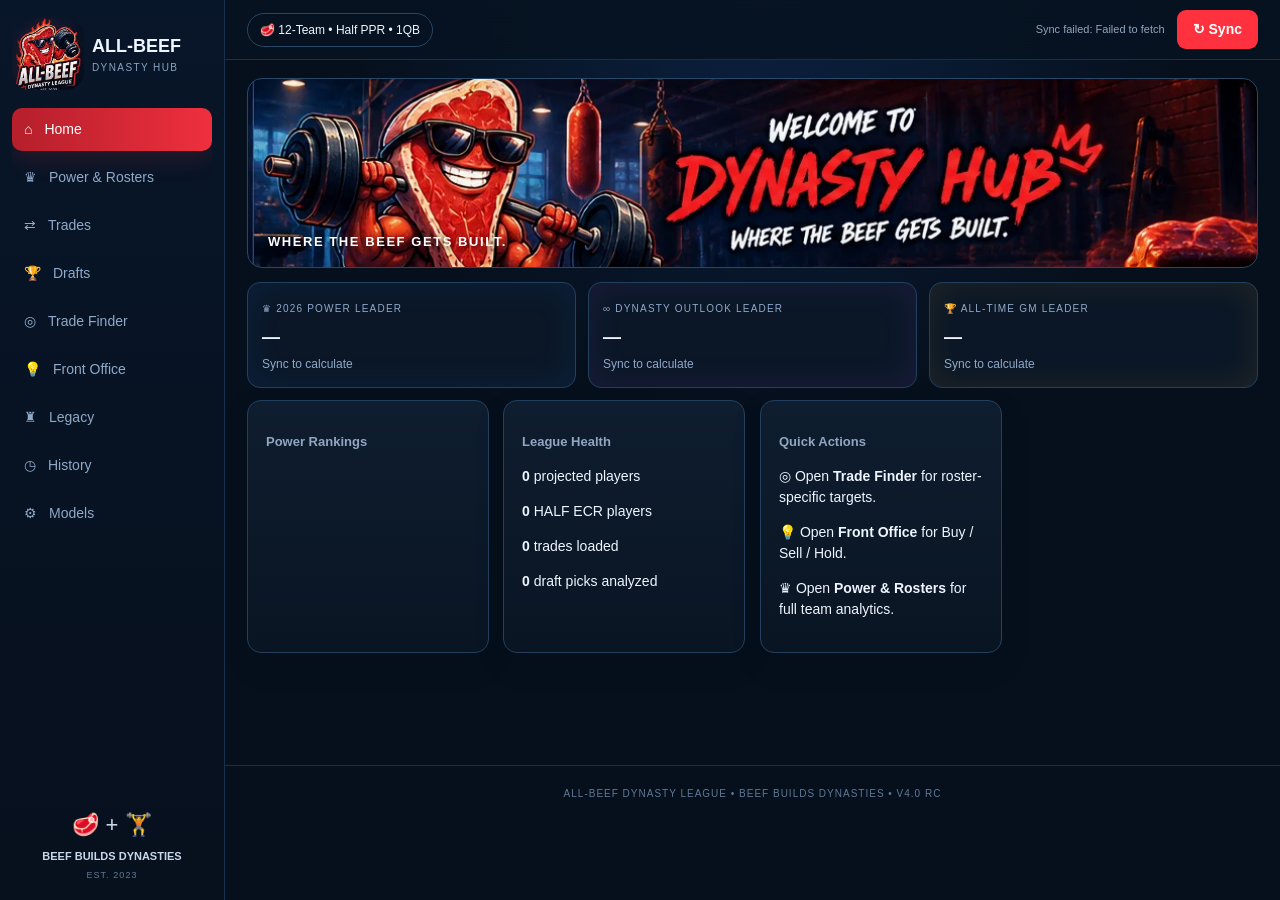
==== commit f66eb840: "Add files via upload" ====
--- a/index.html
+++ b/index.html
@@ -10,7 +10,7 @@
 <body>
 <div class="app-shell">
   <aside class="sidebar">
-    <div class="brand"><img src="assets/all-beef-logo.webp" alt="All-Beef Dynasty League"><div><b>ALL-BEEF</b><small>DYNASTY HUB</small></div></div>
+    <div class="brand"><img src="all-beef-logo.webp" alt="All-Beef Dynasty League"><div><b>ALL-BEEF</b><small>DYNASTY HUB</small></div></div>
     <nav>
       <button data-tab="overview">⌂ <span>Home</span></button>
       <button data-tab="rosters">♛ <span>Power & Rosters</span></button>
--- a/styles.css
+++ b/styles.css
@@ -172,7 +172,7 @@
 .side-motto{margin-top:auto;text-align:center;color:#c9d8e9;font-size:22px}.side-motto b{display:block;font-size:11px;margin-top:7px}.side-motto small{display:block;color:#607994;font-size:9px;margin-top:4px}
 .main-shell{min-width:0}header{position:sticky;top:0;z-index:15;display:flex;align-items:center;gap:12px;padding:10px 22px;background:#071321e8;backdrop-filter:blur(16px);border-bottom:1px solid #18304d}header>div:first-child{margin-right:auto}header small,header h1{display:none}.league-chip{border:1px solid #264663;border-radius:999px;padding:7px 12px;font-size:12px}#status{color:#91a6c0;font-size:11px;white-space:nowrap;overflow:hidden;text-overflow:ellipsis;max-width:46vw}#sync{background:var(--beef);color:white;border:0;border-radius:9px;padding:9px 16px;font-weight:800}
 main{max-width:1320px;margin:0 auto;padding:18px 22px 80px}.panel{background:transparent!important;border:0!important;padding:0!important}.panel>h2{font-size:24px;margin:8px 0 14px}.card,.team-detail,.insight-card,.super-card,.analytics-stat,.data-health-card,.coverage-card{background:linear-gradient(180deg,#0e1d2f,#0a1523)!important;border:1px solid #23415f!important;box-shadow:0 12px 30px #0000001f}
-.notice{border:1px solid #21486b!important;background:#0c2137!important;border-radius:12px!important}.hero-art{height:190px;border:1px solid #284866;border-radius:15px;background:url("assets/all-beef-hero.webp") center/cover no-repeat;position:relative;overflow:hidden;margin-bottom:14px}.hero-art:after{content:"WHERE THE BEEF GETS BUILT.";position:absolute;left:20px;bottom:16px;font-size:13px;font-weight:900;letter-spacing:.12em;color:white;text-shadow:0 2px 10px #000}
+.notice{border:1px solid #21486b!important;background:#0c2137!important;border-radius:12px!important}.hero-art{height:190px;border:1px solid #284866;border-radius:15px;background:url("all-beef-hero.webp") center/cover no-repeat;position:relative;overflow:hidden;margin-bottom:14px}.hero-art:after{content:"WHERE THE BEEF GETS BUILT.";position:absolute;left:20px;bottom:16px;font-size:13px;font-weight:900;letter-spacing:.12em;color:white;text-shadow:0 2px 10px #000}
 .v4-hero-grid{display:grid;grid-template-columns:repeat(3,1fr);gap:12px;margin:12px 0}.v4-leader{border:1px solid #23415f;border-radius:13px;padding:14px;background:#0b1727}.v4-leader.blue{box-shadow:inset 0 0 35px #118cff18}.v4-leader.purple{box-shadow:inset 0 0 35px #b650ff18}.v4-leader.gold{box-shadow:inset 0 0 35px #ffb31a18}.v4-leader small{color:#8fa9c8;text-transform:uppercase;font-size:10px}.v4-leader b{display:block;font-size:18px;margin-top:6px}.v4-leader em{display:block;font-style:normal;color:#8fa9c8;font-size:12px;margin-top:4px}
 .action-grid{display:grid;grid-template-columns:repeat(auto-fit,minmax(220px,1fr));gap:10px;margin:12px 0}.action-card{background:#0b1727;border:1px solid #23415f;border-radius:12px;padding:13px}.action-card small{color:#8fa9c8;text-transform:uppercase;font-size:10px}.action-card b{display:block;margin:5px 0}.player-action{display:flex;justify-content:space-between;gap:10px;padding:9px 0;border-bottom:1px solid #1e344c}.buy{color:#42dc8c}.sell{color:#ff6670}.hold{color:#ffd05b}.trade-idea{background:#0b1727;border:1px solid #23415f;border-radius:12px;padding:12px;margin:9px 0}.trade-idea small{color:#8fa9c8}.trade-idea b{display:block;margin:3px 0}.release-badge{display:inline-block;border:1px solid #ff4652;color:#ff7b84;border-radius:999px;padding:3px 8px;font-size:10px}
 .team-selector{display:flex!important;overflow-x:auto;gap:8px;padding-bottom:8px;scrollbar-width:none}.team-selector::-webkit-scrollbar{display:none}.team-selector button,.team-select-btn{flex:0 0 auto!important}
